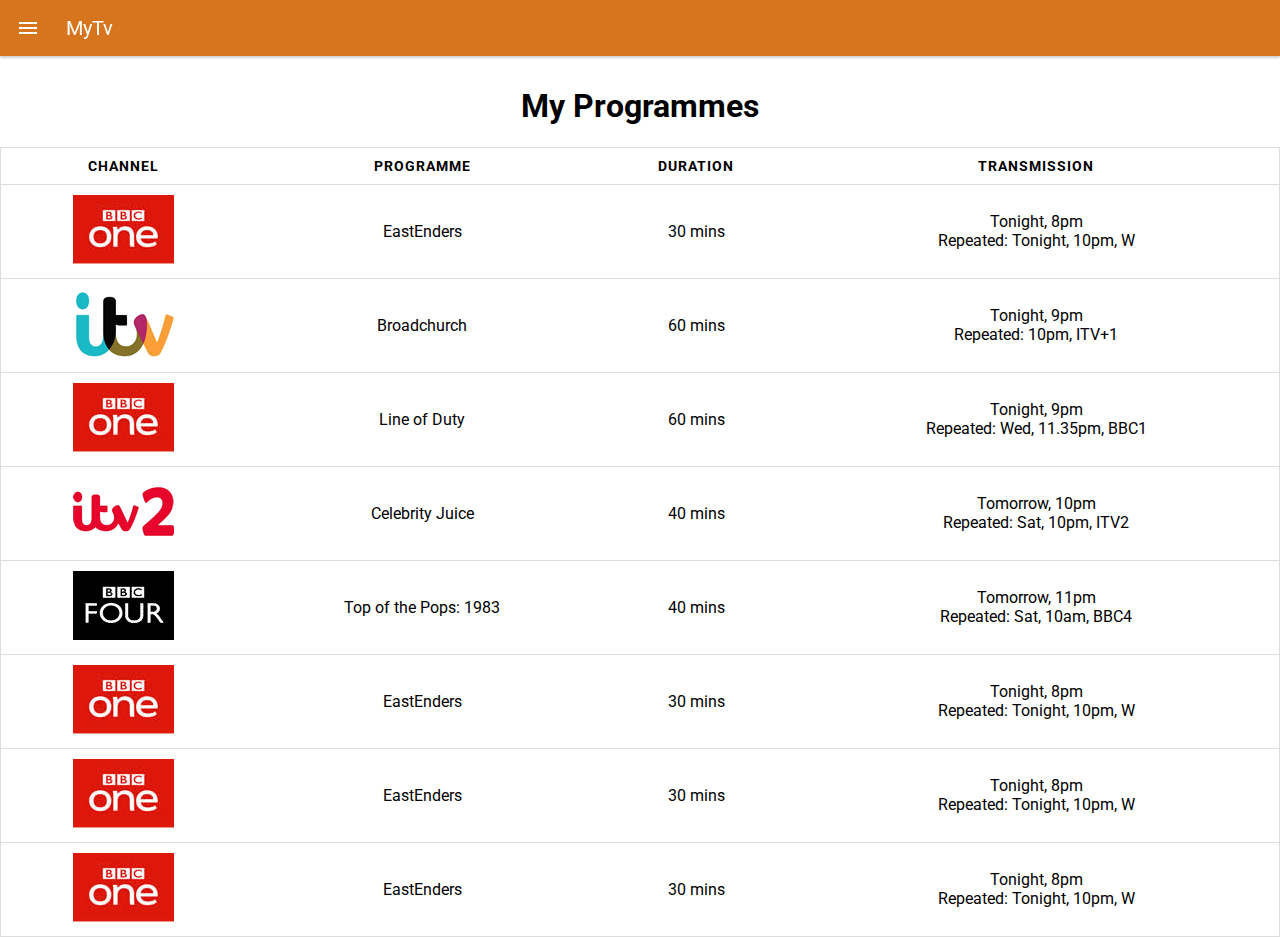
==== index.html @ b04a14fc "added new files" ====
<!DOCTYPE html>
<html>
  <head>
    <meta charset="utf-8">
    <title>MyTv - Home</title>
    <meta http-equiv=X-UA-Compatible content="IE=edge">
    <meta name=description content="This a Demo Progressive Web Application which will work in offline, has a splash screen add to home screen etc,.">
    <meta name=viewport content="width=device-width, initial-scale=1, user-scalable=no">
    <meta name="theme-color" content="#0288d1">
    <meta name="msapplication-TileColor" content="#0288d1">
    <meta name="msapplication-TileImage" content="./images/icons/mstile-150x150.png">
    <meta name="mobile-web-app-capable" content="yes">
    <meta name="apple-mobile-web-app-capable" content="yes">
    <meta name="apple-mobile-web-app-status-bar-style" content="black-translucent">
    <meta name="apple-mobile-web-app-title" content="MyTV">
    <meta name="application-name" content="MyTV">

    <link rel="apple-touch-icon" sizes="57x57" href="images/icons/apple-icon-57x57.png">
<link rel="apple-touch-icon" sizes="60x60" href="images/icons/apple-icon-60x60.png">
<link rel="apple-touch-icon" sizes="72x72" href="images/icons//apple-icon-72x72.png">
<link rel="apple-touch-icon" sizes="76x76" href="images/icons//apple-icon-76x76.png">
<link rel="apple-touch-icon" sizes="114x114" href="images/icons/apple-icon-114x114.png">
<link rel="apple-touch-icon" sizes="120x120" href="images/icons/apple-icon-120x120.png">
<link rel="apple-touch-icon" sizes="144x144" href="images/icons/apple-icon-144x144.png">
<link rel="apple-touch-icon" sizes="152x152" href="images/icons/apple-icon-152x152.png">
<link rel="apple-touch-icon" sizes="180x180" href="images/icons/apple-icon-180x180.png">
<link rel="icon" type="image/png" sizes="192x192"  href="images/icons/android-icon-192x192.png">
<link rel="icon" type="image/png" sizes="32x32" href="images/icons/favicon-32x32.png">
<link rel="icon" type="image/png" sizes="96x96" href="images/icons/favicon-96x96.png">
<link rel="icon" type="image/png" sizes="16x16" href="images/icons/favicon-16x16.png">
    <link rel="manifest" href="./manifest.json">
    <link rel="stylesheet" href="https://fonts.googleapis.com/css?family=Roboto:200,300,400,500,700">
      <meta name="msapplication-TileColor" content="#ffffff">
<meta name="msapplication-TileImage" content="/ms-icon-144x144.png">
<meta name="theme-color" content="#ffffff">
    <link rel="stylesheet" href="./css/styles.css">
    <style type="text/css">
    .programmeHead {
	font-weight: bold;
}
    </style>
  </head>
  <body>
  <div class="app app__layout">
    <header>
      <span class="header__icon">
        <svg class="menu__icon no--select" width="24px" height="24px" viewBox="0 0 48 48" fill="#fff">
          <path d="M6 36h36v-4H6v4zm0-10h36v-4H6v4zm0-14v4h36v-4H6z"></path>
        </svg>
      </span>

      <span class="header__title no--select">MyTv</span>
    </header>

    <div class="menu">
      <div class="menu__header">
          
        </div>
      <ul class="menu__list">
        <li>
          <a target="_blank" rel="noopener" href="https://github.com/gokulkrishh">Home</a>
        </li>
        <li>
          <a target="_blank" rel="noopener" href="https://github.com/gokulkrishh/demo-progressive-web-app">Search</a>
        </li>
      </ul>
    </div>
    <div class="menu__overlay"></div>

    <div class="app__content">
    <h1>My Programmes</h1>
    </div>
    <table>
  <thead>
    <tr>
      <th>Channel</th>
      <th id="progTitle">Programme</th>
      <th>Duration</th>
      <th>Transmission</th>
    </tr>
  </thead>
  <tbody>
    <tr>
      <td data-label="Channel"><img src="images/bbc1logo.jpg" alt="BBC One logo"></td>
      <td data-label="Programme">EastEnders</td>
      <td data-label="Duration">30 mins</td>
      <td data-label="TX"><p>Tonight, 8pm</p>
        <p>Repeated: Tonight, 10pm, W</p></td>
    </tr>
    <tr>
      <td data-label="Channel"><img src="images/itvlogo.gif" alt="ITV logo"></td>
      <td data-label="Programme">Broadchurch</td>
      <td data-label="Duration">60 mins</td>
      <td data-label="TX"><p>Tonight, 9pm</p>
        <p>Repeated: 10pm, ITV+1</p></td>
    </tr>
     <tr>
      <td data-label="Channel"><img src="images/bbc1logo.jpg" alt="BBC One logo"></td>
      <td data-label="Programme">Line of Duty</td>
      <td data-label="Duration">60 mins</td>
      <td data-label="TX"><p>Tonight, 9pm</p>
        <p>Repeated: Wed, 11.35pm, BBC1</p></td>
    </tr>
     <tr>
      <td data-label="Channel"><img src="images/itv2logo.gif" alt="ITV2 logo"></td>
      <td data-label="Programme">Celebrity Juice</td>
      <td data-label="Duration">40 mins</td>
      <td data-label="TX"><p>Tomorrow, 10pm</p>
        <p>Repeated: Sat, 10pm, ITV2</p></td>
    </tr>
     <tr>
      <td data-label="Channel"><img src="images/bbc4logo.gif" alt="BBC Four logo"></td>
      <td data-label="Programme">Top of the Pops: 1983</td>
      <td data-label="Duration">40 mins</td>
      <td data-label="TX"><p>Tomorrow, 11pm</p>
        <p>Repeated: Sat, 10am, BBC4</p></td>
    </tr>
     <tr>
      <td data-label="Channel"><img src="images/bbc1logo.jpg" alt="BBC One logo"></td>
      <td data-label="Programme">EastEnders</td>
      <td data-label="Duration">30 mins</td>
      <td data-label="TX"><p>Tonight, 8pm</p>
        <p>Repeated: Tonight, 10pm, W</p></td>
    </tr>
     <tr>
      <td data-label="Channel"><img src="images/bbc1logo.jpg" alt="BBC One logo"></td>
      <td data-label="Programme">EastEnders</td>
      <td data-label="Duration">30 mins</td>
      <td data-label="TX"><p>Tonight, 8pm</p>
        <p>Repeated: Tonight, 10pm, W</p></td>
    </tr>
     <tr>
      <td data-label="Channel"><img src="images/bbc1logo.jpg" alt="BBC One logo"></td>
      <td data-label="Programme">EastEnders</td>
      <td data-label="Duration">30 mins</td>
      <td data-label="TX"><p>Tonight, 8pm</p>
        <p>Repeated: Tonight, 10pm, W</p></td>
    </tr>
  </tbody>
</table>
    
    </div>


  <!-- JS Files  -->
  <script src="./js/toast.js"></script>
  <script src="./js/main.js"></script>
  <script src="./js/offline.js"></script>
  <script src="./js/app.js"></script>
  <script src="./js/push.js"></script>
  <script src="./js/sync.js"></script>
  <script src="./js/share.js"></script>
  <script src="./js/menu.js"></script>

  <!-- My Google Analytics Report -->
  <script>
    (function(i,s,o,g,r,a,m){i['GoogleAnalyticsObject']=r;i[r]=i[r]||function(){
    (i[r].q=i[r].q||[]).push(arguments)},i[r].l=1*new Date();a=s.createElement(o),
    m=s.getElementsByTagName(o)[0];a.async=1;a.src=g;m.parentNode.insertBefore(a,m)
    })(window,document,'script','https://www.google-analytics.com/analytics.js','ga');

    ga('create', 'UA-92627241-1', 'auto');
    ga('send', 'pageview');
  </script>
  </body>
</html>
---- css/styles.css ----
/*

# BEM (BLOCK, ELEMENT, MODIFIER) METHEDOLOGY

<div class="card card--show">
  <div class="card__title"></div>
  <div class="card__container">

  </div>
</div>

.card - BLOCK

.card__title - ELEMENT

.card--show - MODIFIER

*/


/* RESET styles */

*,
*::after,
*::before {
  box-sizing: border-box;
}

html,
body,
p {
  margin: 0;
  padding: 0;
}

a {
  color: #1E88E5;
}

ul,
li {
  list-style: none;
  padding: 0;
  margin: 0;
}

.no--select {
  -moz-user-select: none;
  -ms-user-select: none;
  -webkit-user-select: none;
  user-select: none;
}

h3 {
  text-align: left;
  margin-top: 20px;
  margin-bottom: 30px;
  font-weight: 500;
}

/* MAIN styles */

body {
  font-family: Roboto, 'Helvetica Neue', Helvetica, Arial, sans-serif;
  font-size: 1rem;
  -webkit-font-smoothing: antialiased;
  -webkit-text-size-adjust: 100%;
  padding: 0;
  margin: 0;
  scroll-behavior: smooth;
}

.app-layout {
  position: absolute;
  top: 0;
  left: 0;
  right: 0;
  bottom: 0;
  width: 100%;
  height: 100%;
}

header {
  position: fixed;
  width: 100%;
  height: 56px;
  top: 0;
  background-color: #D6751E;
  box-shadow: 0 2px 2px 0 rgba(0, 0, 0, 0.19);
  display: -webkit-box;
  display: -ms-flexbox;
  display: flex;
  overflow: hidden;
  z-index: 1;
  color: #fff;
  -webkit-user-select: none;
     -moz-user-select: none;
      -ms-user-select: none;
          user-select: none;
  -webkit-transition: background-color 250ms linear;
  transition: background-color 250ms linear;
}

.app__offline {
  background-color: #6b6b6b;
}

.header__icon {
  width: 48px;
  height: 48px;
  margin: 4px;
  display: -webkit-box;
  display: -ms-flexbox;
  display: flex;
  -webkit-box-align: center;
  -ms-flex-align: center;
  align-items: center;
  -webkit-box-pack: center;
  -ms-flex-pack: center;
  justify-content: center;
  cursor: pointer;
}

.header__icon:active {
  opacity: 0.8;
  outline: 1px solid #fff;
}

.header__title {
  color: #fff;
  font-size: 20px;
  -ms-flex-item-align: center;
  -ms-grid-row-align: center;
  align-self: center;
  margin-left: 10px;
}

.menu {
  width: 280px;
  height: 100%;
  background: #fff;
  position: fixed;
  top: 0;
  bottom: 0;
  box-shadow: 0px 0px 11px 0px rgba(0, 0, 0, 0.4);
  z-index: 1;
  -webkit-transition: transform 0.3s cubic-bezier(0, 0, 0.30, 1);
  -webkit-transition: -webkit-transform 0.3s cubic-bezier(0, 0, 0.30, 1);
  transition: -webkit-transform 0.3s cubic-bezier(0, 0, 0.30, 1);
  transition: transform 0.3s cubic-bezier(0, 0, 0.30, 1);
  transition: transform 0.3s cubic-bezier(0, 0, 0.30, 1), -webkit-transform 0.3s cubic-bezier(0, 0, 0.30, 1);
  -webkit-transform: translateX(-110%);
  transform: translateX(-110%);
  will-change: transform;
  z-index: 2;
}

.menu--show {
  -webkit-transform: translateX(0);
  transform: translateX(0);
}

.menu__overlay {
  width: 100%;
  height: 100%;
  position: fixed;
  top: 0;
  left: 0;
  right: 0;
  bottom: 0;
  background: rgba(0, 0, 0, 0.3);
  -webkit-transition: opacity 0.15s cubic-bezier(0, 0, 0.30, 1);
  transition: opacity 0.15s cubic-bezier(0, 0, 0.30, 1);
  visibility: hidden;
  opacity: 0;
  z-index: 1;
}

.menu__overlay--show {
  visibility: visible;
  opacity: 1;
}

.menu__header {
  height: 150px;
  background: #D6751E;
  color: #fff;
  border-bottom: 1px solid #ddd;
}

.menu__list {
  width: inherit;
  height: inherit;
  overflow: auto;
  overflow-x: hidden;
  -webkit-overflow-scrolling: touch;
}

.menu__list li a {
  padding: 20px;
  color: rgba(0,0,0,0.87);
  cursor: pointer;
  display: block;
}

.menu__list li a:active,
.menu__list li a:hover {
  background: #e7e7e7;
}

.app__content {
  width: 320px;
  height: 100%;
  margin: 0 auto;
  margin-top: 56px;
  padding-top: 10px;
    text-align:center;
}

table {
    border: 1px solid #ccc;
    width: 100%;
    margin:0;
    padding:0;
    border-collapse: collapse;
    border-spacing: 0;
	
  }

  table tr {
    border: 1px solid #ddd;
    padding: 5px;
  }

  table th, table td {
    padding: 10px;
    text-align: center;
  }

  table th {
    text-transform: uppercase;
    font-size: 14px;
    letter-spacing: 1px;
  }
  
 

  @media screen and (max-width: 600px) {

    table {
      border: 0;
    }

    table thead {
      display: none;
    }

    table tr {
      margin-bottom: 10px;
      display: block;
      border-bottom: 2px solid #ddd;
    }

    table td {
      display: block;
      text-align: right;
      font-size: 13px;
      border-bottom: 1px dotted #ccc;
    }

    table td:last-child {
      border-bottom: 0;
    }

    table td:before {
      content: attr(data-label);
      float: left;
      text-transform: uppercase;
      font-weight: bold;
    }
  }





.progTitle {
	font-weight: bolder;
}
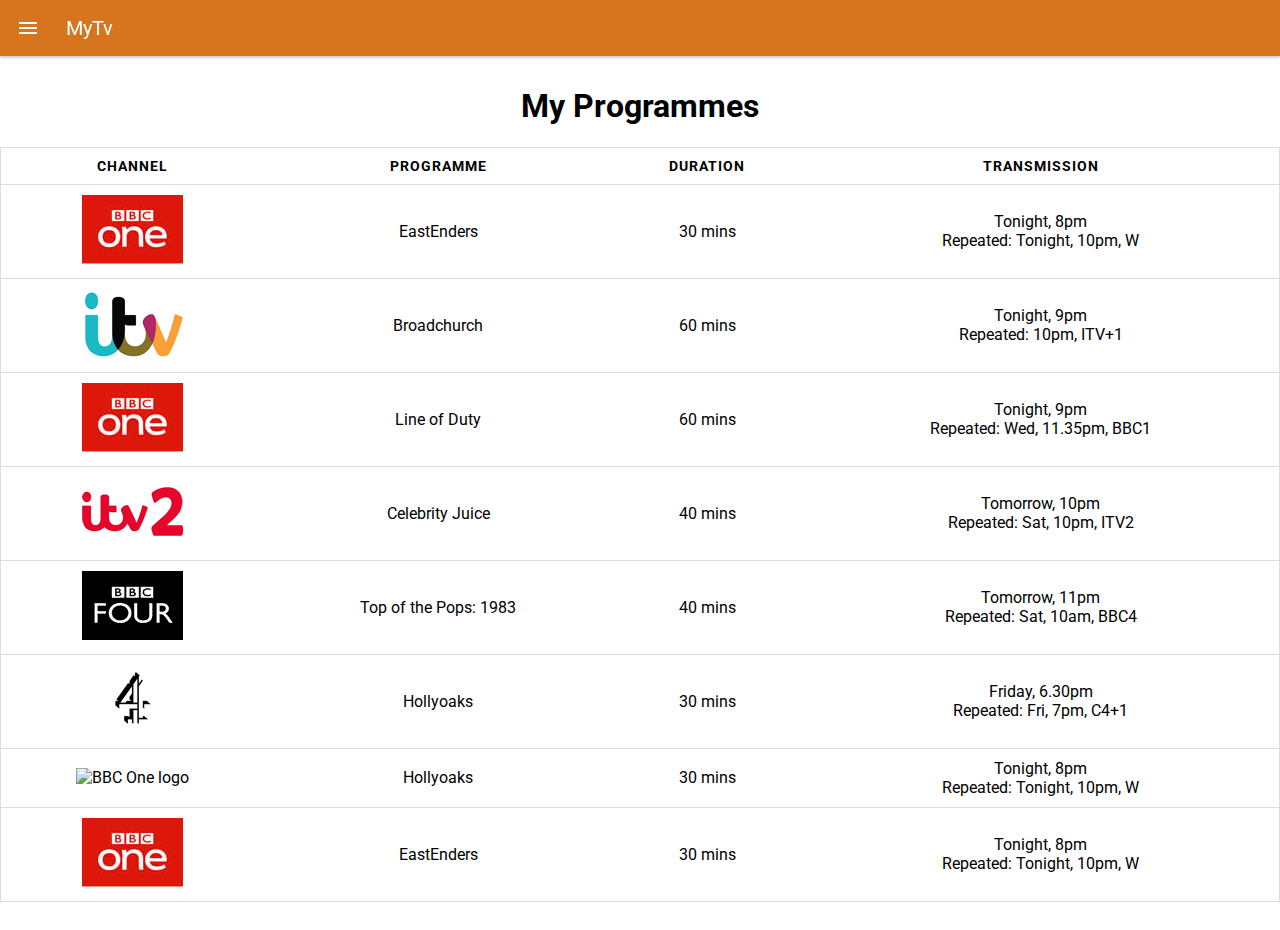
==== commit ac2e1fa9: "changed uploads" ====
--- a/index.html
+++ b/index.html
@@ -33,7 +33,7 @@
       <meta name="msapplication-TileColor" content="#ffffff">
 <meta name="msapplication-TileImage" content="/ms-icon-144x144.png">
 <meta name="theme-color" content="#ffffff">
-    <link rel="stylesheet" href="./css/styles.css">
+    <link rel="stylesheet" href="./styles.css">
     <style type="text/css">
     .programmeHead {
 	font-weight: bold;
@@ -116,15 +116,15 @@
         <p>Repeated: Sat, 10am, BBC4</p></td>
     </tr>
      <tr>
-      <td data-label="Channel"><img src="images/bbc1logo.jpg" alt="BBC One logo"></td>
-      <td data-label="Programme">EastEnders</td>
+      <td data-label="Channel"><img src="images/channel4logo.gif" alt=" logo"></td>
+      <td data-label="Programme">Hollyoaks</td>
       <td data-label="Duration">30 mins</td>
-      <td data-label="TX"><p>Tonight, 8pm</p>
-        <p>Repeated: Tonight, 10pm, W</p></td>
+      <td data-label="TX"><p>Friday, 6.30pm</p>
+        <p>Repeated: Fri, 7pm, C4+1</p></td>
     </tr>
      <tr>
-      <td data-label="Channel"><img src="images/bbc1logo.jpg" alt="BBC One logo"></td>
-      <td data-label="Programme">EastEnders</td>
+      <td data-label="Channel"><img src="images/channel4logo.jpg" alt="BBC One logo"></td>
+      <td data-label="Programme">Hollyoaks</td>
       <td data-label="Duration">30 mins</td>
       <td data-label="TX"><p>Tonight, 8pm</p>
         <p>Repeated: Tonight, 10pm, W</p></td>
@@ -138,29 +138,23 @@
     </tr>
   </tbody>
 </table>
-    
+      <div class="fab fab__push">
+        <div class="fab__ripple"></div>
+        <img class="fab__image" src="./images/push-off.png" alt="Push Notification" />
+      </div>
     </div>
 
 
   <!-- JS Files  -->
-  <script src="./js/toast.js"></script>
-  <script src="./js/main.js"></script>
-  <script src="./js/offline.js"></script>
-  <script src="./js/app.js"></script>
-  <script src="./js/push.js"></script>
-  <script src="./js/sync.js"></script>
-  <script src="./js/share.js"></script>
-  <script src="./js/menu.js"></script>
-
-  <!-- My Google Analytics Report -->
-  <script>
-    (function(i,s,o,g,r,a,m){i['GoogleAnalyticsObject']=r;i[r]=i[r]||function(){
-    (i[r].q=i[r].q||[]).push(arguments)},i[r].l=1*new Date();a=s.createElement(o),
-    m=s.getElementsByTagName(o)[0];a.async=1;a.src=g;m.parentNode.insertBefore(a,m)
-    })(window,document,'script','https://www.google-analytics.com/analytics.js','ga');
-
-    ga('create', 'UA-92627241-1', 'auto');
-    ga('send', 'pageview');
-  </script>
+  <script type="text/javascript">
+      if ("serviceWorker" in navigator) {
+    navigator.serviceWorker.register("/serviceWorker.js").then(function(registration) {
+        console.log("Service worker enabled");
+    }).catch(function(error) {
+        console.log("Service worker not enabled", error);
+    })
+}
+      </script>
+<script src="serviceWorker.js"></script>
   </body>
 </html>
--- a/styles.css
+++ b/styles.css
@@ -0,0 +1,289 @@
+/*
+
+# BEM (BLOCK, ELEMENT, MODIFIER) METHEDOLOGY
+
+<div class="card card--show">
+  <div class="card__title"></div>
+  <div class="card__container">
+
+  </div>
+</div>
+
+.card - BLOCK
+
+.card__title - ELEMENT
+
+.card--show - MODIFIER
+
+*/
+
+
+/* RESET styles */
+
+*,
+*::after,
+*::before {
+  box-sizing: border-box;
+}
+
+html,
+body,
+p {
+  margin: 0;
+  padding: 0;
+}
+
+a {
+  color: #1E88E5;
+}
+
+ul,
+li {
+  list-style: none;
+  padding: 0;
+  margin: 0;
+}
+
+.no--select {
+  -moz-user-select: none;
+  -ms-user-select: none;
+  -webkit-user-select: none;
+  user-select: none;
+}
+
+h3 {
+  text-align: left;
+  margin-top: 20px;
+  margin-bottom: 30px;
+  font-weight: 500;
+}
+
+/* MAIN styles */
+
+body {
+  font-family: Roboto, 'Helvetica Neue', Helvetica, Arial, sans-serif;
+  font-size: 1rem;
+  -webkit-font-smoothing: antialiased;
+  -webkit-text-size-adjust: 100%;
+  padding: 0;
+  margin: 0;
+  scroll-behavior: smooth;
+}
+
+.app-layout {
+  position: absolute;
+  top: 0;
+  left: 0;
+  right: 0;
+  bottom: 0;
+  width: 100%;
+  height: 100%;
+}
+
+header {
+  position: fixed;
+  width: 100%;
+  height: 56px;
+  top: 0;
+  background-color: #D6751E;
+  box-shadow: 0 2px 2px 0 rgba(0, 0, 0, 0.19);
+  display: -webkit-box;
+  display: -ms-flexbox;
+  display: flex;
+  overflow: hidden;
+  z-index: 1;
+  color: #fff;
+  -webkit-user-select: none;
+     -moz-user-select: none;
+      -ms-user-select: none;
+          user-select: none;
+  -webkit-transition: background-color 250ms linear;
+  transition: background-color 250ms linear;
+}
+
+.app__offline {
+  background-color: #6b6b6b;
+}
+
+.header__icon {
+  width: 48px;
+  height: 48px;
+  margin: 4px;
+  display: -webkit-box;
+  display: -ms-flexbox;
+  display: flex;
+  -webkit-box-align: center;
+  -ms-flex-align: center;
+  align-items: center;
+  -webkit-box-pack: center;
+  -ms-flex-pack: center;
+  justify-content: center;
+  cursor: pointer;
+}
+
+.header__icon:active {
+  opacity: 0.8;
+  outline: 1px solid #fff;
+}
+
+.header__title {
+  color: #fff;
+  font-size: 20px;
+  -ms-flex-item-align: center;
+  -ms-grid-row-align: center;
+  align-self: center;
+  margin-left: 10px;
+}
+
+.menu {
+  width: 280px;
+  height: 100%;
+  background: #fff;
+  position: fixed;
+  top: 0;
+  bottom: 0;
+  box-shadow: 0px 0px 11px 0px rgba(0, 0, 0, 0.4);
+  z-index: 1;
+  -webkit-transition: transform 0.3s cubic-bezier(0, 0, 0.30, 1);
+  -webkit-transition: -webkit-transform 0.3s cubic-bezier(0, 0, 0.30, 1);
+  transition: -webkit-transform 0.3s cubic-bezier(0, 0, 0.30, 1);
+  transition: transform 0.3s cubic-bezier(0, 0, 0.30, 1);
+  transition: transform 0.3s cubic-bezier(0, 0, 0.30, 1), -webkit-transform 0.3s cubic-bezier(0, 0, 0.30, 1);
+  -webkit-transform: translateX(-110%);
+  transform: translateX(-110%);
+  will-change: transform;
+  z-index: 2;
+}
+
+.menu--show {
+  -webkit-transform: translateX(0);
+  transform: translateX(0);
+}
+
+.menu__overlay {
+  width: 100%;
+  height: 100%;
+  position: fixed;
+  top: 0;
+  left: 0;
+  right: 0;
+  bottom: 0;
+  background: rgba(0, 0, 0, 0.3);
+  -webkit-transition: opacity 0.15s cubic-bezier(0, 0, 0.30, 1);
+  transition: opacity 0.15s cubic-bezier(0, 0, 0.30, 1);
+  visibility: hidden;
+  opacity: 0;
+  z-index: 1;
+}
+
+.menu__overlay--show {
+  visibility: visible;
+  opacity: 1;
+}
+
+.menu__header {
+  height: 150px;
+  background: #D6751E;
+  color: #fff;
+  border-bottom: 1px solid #ddd;
+}
+
+.menu__list {
+  width: inherit;
+  height: inherit;
+  overflow: auto;
+  overflow-x: hidden;
+  -webkit-overflow-scrolling: touch;
+}
+
+.menu__list li a {
+  padding: 20px;
+  color: rgba(0,0,0,0.87);
+  cursor: pointer;
+  display: block;
+}
+
+.menu__list li a:active,
+.menu__list li a:hover {
+  background: #e7e7e7;
+}
+
+.app__content {
+  width: 320px;
+  height: 100%;
+  margin: 0 auto;
+  margin-top: 56px;
+  padding-top: 10px;
+    text-align:center;
+}
+
+table {
+    border: 1px solid #ccc;
+    width: 100%;
+    margin:0;
+    padding:0;
+    border-collapse: collapse;
+    border-spacing: 0;
+	
+  }
+
+  table tr {
+    border: 1px solid #ddd;
+    padding: 5px;
+  }
+
+  table th, table td {
+    padding: 10px;
+    text-align: center;
+  }
+
+  table th {
+    text-transform: uppercase;
+    font-size: 14px;
+    letter-spacing: 1px;
+  }
+  
+ 
+
+  @media screen and (max-width: 600px) {
+
+    table {
+      border: 0;
+    }
+
+    table thead {
+      display: none;
+    }
+
+    table tr {
+      margin-bottom: 10px;
+      display: block;
+      border-bottom: 2px solid #ddd;
+    }
+
+    table td {
+      display: block;
+      text-align: right;
+      font-size: 13px;
+      border-bottom: 1px dotted #ccc;
+    }
+
+    table td:last-child {
+      border-bottom: 0;
+    }
+
+    table td:before {
+      content: attr(data-label);
+      float: left;
+      text-transform: uppercase;
+      font-weight: bold;
+    }
+  }
+
+
+
+
+
+.progTitle {
+	font-weight: bolder;
+}
